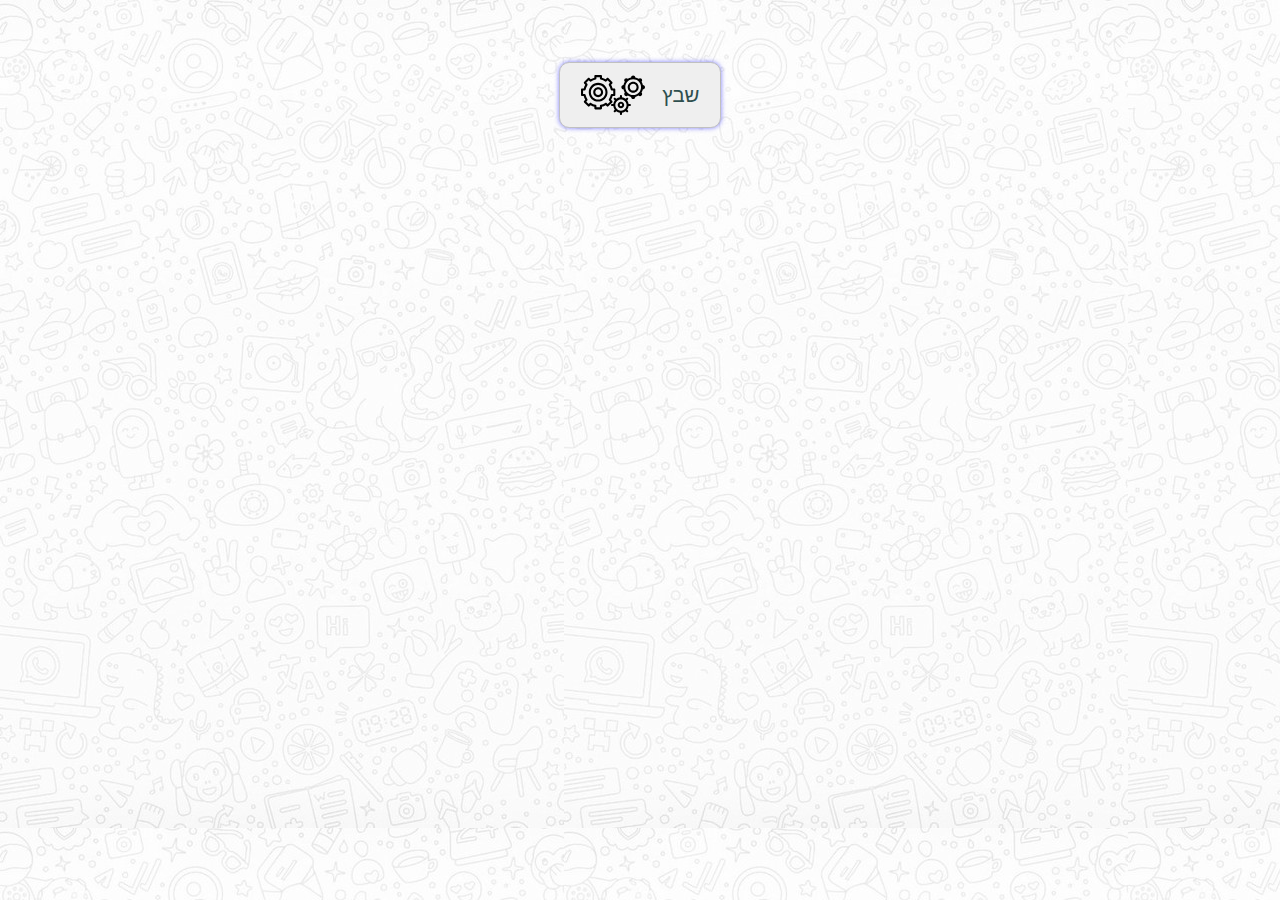
==== friday/index.html @ 933ba6e1 "friday initial" ====
<!DOCTYPE html>
<html lang="en">
<head>
    <meta charset="UTF-8">
    <meta http-equiv="X-UA-Compatible" content="IE=edge">
    <meta name="viewport" content="width=device-width, initial-scale=1.0, maximum-scale=1.0, user-scalable=0">
    <meta http-equiv="Cache-Control" content="no-cache, no-store, must-revalidate" />
    <meta http-equiv="Pragma" content="no-cache" />
    <meta http-equiv="Expires" content="0" />
    <title>שישי הורים</title>
    <script src="lib/sweetalert2/sweetalert2.all.js"></script>
    <link rel="icon" type="image/png" href="img/friday.svg" />
    <script src="lib/jquery/3.5.1/jquery.min.js"></script>
    <script src="lib/munkres/munkres.js"></script>
    <link rel="stylesheet" href="app/app.css">
    <link rel="stylesheet" href="app/tooltip.css">
    <script src="app/app.js"></script>
</head>
<body>
    <div id="dv_screen_message"><div>
        <div><div id="dv_screen_message_logo"></div></div>
        <div id="dv_screen_message_txt"></div>
    </div></div>
	<div id="mask_div"></div>
    <div id="bt_home"></div>
    <div id="top_toolbox_wrapper"><input id="bt_assign" type="button" value="שבץ"></div>
    <div id="results_wrapper"></div>
</body>
</html>
---- friday/app/app.css ----
:root{
    --campaign-color: darkslategray;
}

html{
    font-size: clamp(0.85em, 0.85vw, 4em);
}

body{
    text-align: right;
    direction: rtl;
    font-family: system-ui, -apple-system, "Segoe UI", Roboto, "Helvetica Neue", Arial, "Noto Sans", "Liberation Sans", sans-serif, "Apple Color Emoji", "Segoe UI Emoji", "Segoe UI Symbol", "Noto Color Emoji";
    font-family: linear-gradient(180deg, rgba(255, 255, 255, 0.15), rgba(255, 255, 255, 0));
    display: none;
    background-image: url(../img/bg.jpg);
    background-attachment: fixed;
}

#mask_div{
    position: fixed;
    inset: 0;
    z-index: 1000;
    display:none;
    background-image: url(../img/loading.gif); 
    background-repeat: no-repeat; 
    background-position: center;
    opacity: 0.5;
    background-color: white;
}

/* ===== Scrollbar CSS ===== */
  /* Firefox */
  * {
    scrollbar-width: auto;
    scrollbar-color: #8f54a0 #ffffff;
  }

  /* Chrome, Edge, and Safari */
  *::-webkit-scrollbar {
    width: 8px;
    height: 4px;
  }

  *::-webkit-scrollbar-track {
    background: #ffffff;
  }

  *::-webkit-scrollbar-thumb {
    /* background-color: #2f4f4f; */
    background-color: gray;
    border-radius: 2px;
    /* border: 1px solid #ffffff; */
  }

#dv_screen_message{
    position: absolute;
    inset: 0;
    display: flex;
    align-items: center;
    justify-content: center;
    text-align: center;
    background-color: #efefef;
}

#dv_screen_message>div{
    padding-bottom: 10vh;
}

#dv_screen_message_txt{
    font-size: 5vw;
    font-weight: 200;
    color: #606060;
}

#dv_screen_message_logo{
    background-image: url(../img/logo.png);
    background-repeat: no-repeat;
    background-position: center;
    background-size: contain;
    height: 20vw;
    width: 20vw;
    border-radius: 20vw;
    border: 1px gray solid;
    display: inline-block;
}

#top_toolbox_wrapper{
  display: flex;
  justify-content: center;
  padding: 4em;
}

input[type='button'] {
  font-size: 1.5em;
  cursor: pointer;
  border-radius: 0.5em;
  border: 1px silver solid;
  box-shadow: 0 0 5px 0px #0000ff80;
  color: darkslategray;
}

input[type='button']:hover{
  box-shadow: 0 0 5px 0px #0000ff;
}

#bt_assign{
  background-image: url(../img/gear.svg);
  background-repeat: no-repeat;
  background-position: center left 1em;
  padding: 1em 1em 1em 5em;
}

.space_box {
  background-color: white;
  box-shadow: 0 0 10px grey;
  margin: 1em;
  display: inline-block;
  padding: 10px;
  text-align: right;
  border-radius: 10px;
  min-width: 16em;
}

.space_box:hover{
  box-shadow: 0 0 15px grey;
}

.space_title {
  font-weight: 500;
  text-align: center;
  padding: 0.5em 1em 1em 1em;
  font-size: 1.3em;
}

.tb_space {width: 100%;}
.tb_space tr:nth-child(even) {background: #f8f8f8}
.tb_space tr:nth-child(odd) {background: #f0f0f0}
.tb_space td {
    padding: 6px;
    white-space: nowrap;
}
/* .tb_space td:nth-child(2) {font-weight: 600} */
.tb_space tr:hover {background-color: #e5e5e5;}
#results_wrapper{text-align: center;}
---- friday/app/tooltip.css ----
.tooltip {
    position: relative;
    display: inline-block;
    /* border-bottom: 1px dotted black; */
  }
  
  .tooltip .tooltiptext {
    visibility: hidden;
    /* width: 120px; */
    background-color: #555;
    color: #fff;
    text-align: center;
    border-radius: 6px;
    padding: 5px 0;
    position: absolute;
    z-index: 1;
    bottom: 125%;
    /* left: 50%; */
    /* margin-left: -60px; */
    opacity: 0;
    transition: opacity 0.3s;
    padding: 8px;
  }
  
  .tooltip .tooltiptext::after {
    content: "";
    position: absolute;
    top: 100%;
    left: 50%;
    margin-left: -5px;
    border-width: 5px;
    border-style: solid;
    border-color: #555 transparent transparent transparent;
  }
  
  .tooltip:hover .tooltiptext {
    visibility: visible;
    opacity: 1;
  }

  .bt_item_info.tooltip .tooltiptext {
    width:12rem;
    left: 0;
    text-align: right;
    direction: rtl;
  }

  .bt_item_info.tooltip .tooltiptext::after {
    left: 15%;
  }

  .tooltiptext>span {
    text-decoration: underline;
  }

  .bt_item_delete.tooltip .tooltiptext {
    left: -5px;
  }
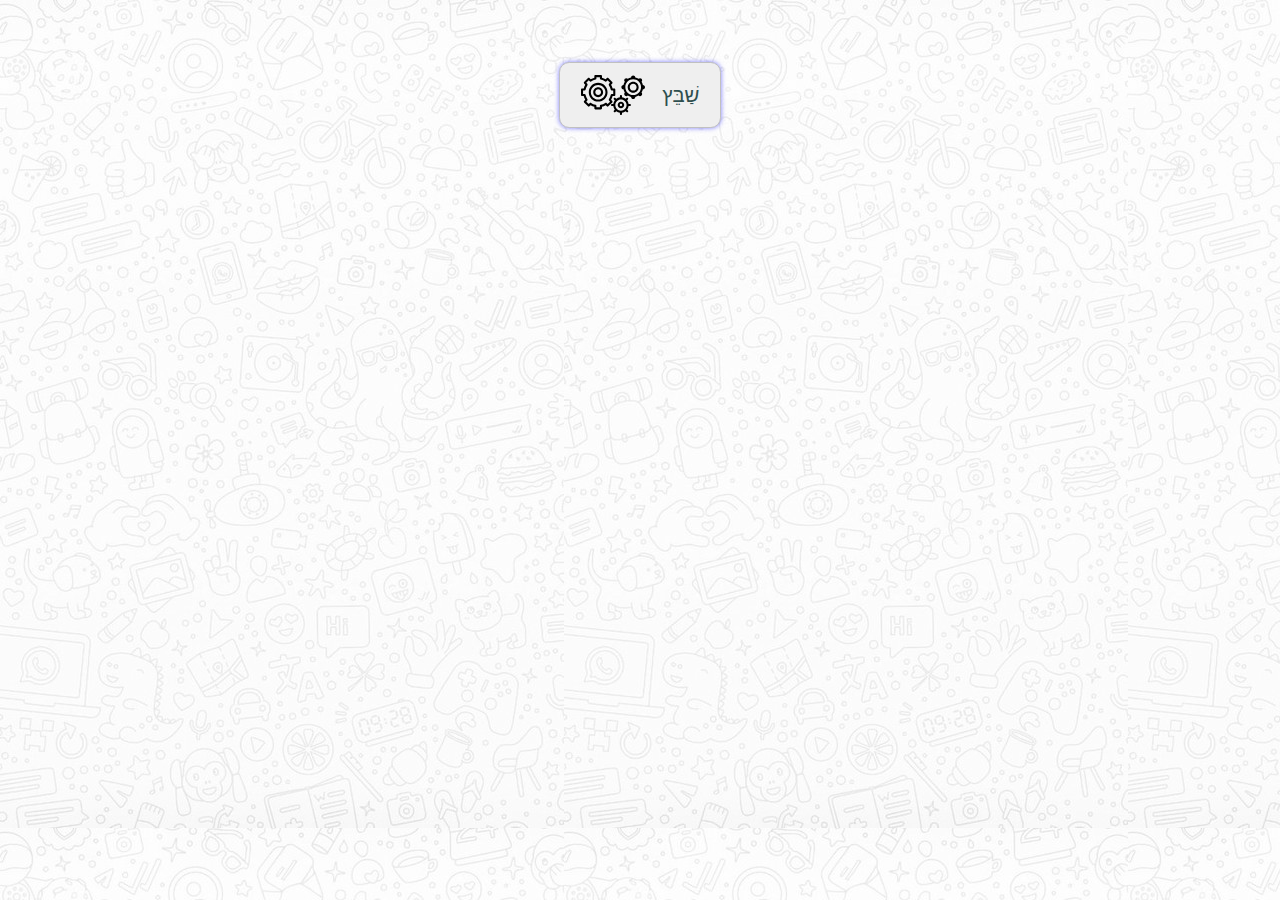
==== commit e9692b3a: "improve button text" ====
--- a/friday/index.html
+++ b/friday/index.html
@@ -23,7 +23,7 @@
     </div></div>
 	<div id="mask_div"></div>
     <div id="bt_home"></div>
-    <div id="top_toolbox_wrapper"><input id="bt_assign" type="button" value="שבץ"></div>
+    <div id="top_toolbox_wrapper"><input id="bt_assign" type="button" value="שַׁבֵּץ"></div>
     <div id="results_wrapper"></div>
 </body>
 </html>
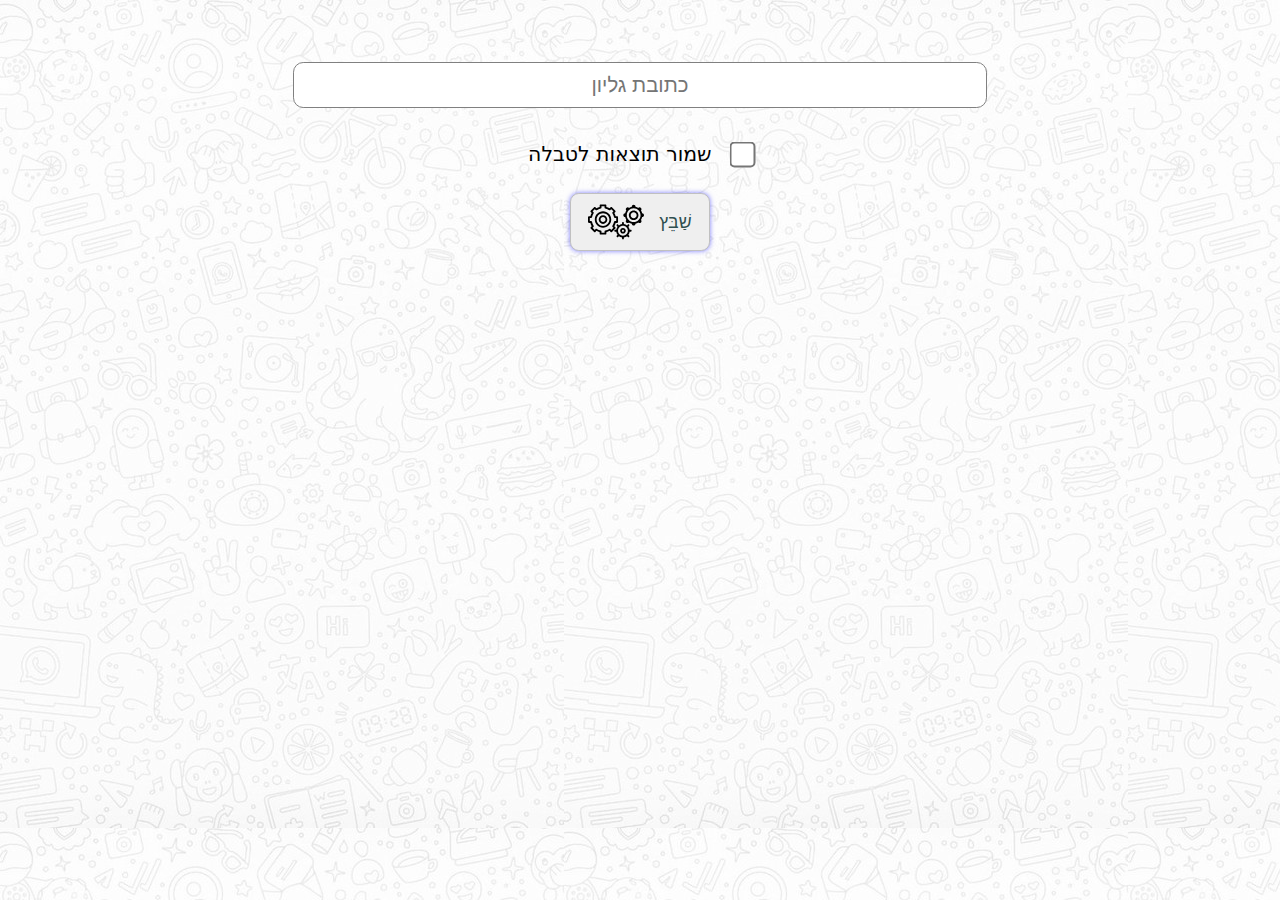
==== commit 66578aeb: "grade class filter + friday save" ====
--- a/friday/index.html
+++ b/friday/index.html
@@ -23,7 +23,14 @@
     </div></div>
 	<div id="mask_div"></div>
     <div id="bt_home"></div>
-    <div id="top_toolbox_wrapper"><input id="bt_assign" type="button" value="שַׁבֵּץ"></div>
+    <div id="top_toolbox_wrapper">
+        <div><input id="eb_input_sheet_address" type="text" placeholder="כתובת גליון"></div>
+        <div id="save_wrapper">
+            <input id="cb_save" type="checkbox"><label for="cb_save">שמור תוצאות לטבלה</label>
+        </div>
+        <div><div id="toolbox_error"></div></div>
+        <div><input id="bt_assign" type="button" value="שַׁבֵּץ"></div>
+    </div>
     <div id="results_wrapper"></div>
 </body>
 </html>
--- a/friday/app/app.css
+++ b/friday/app/app.css
@@ -84,14 +84,33 @@
     display: inline-block;
 }
 
-#top_toolbox_wrapper{
-  display: flex;
-  justify-content: center;
-  padding: 4em;
+#top_toolbox_wrapper {
+  text-align: center;
+  padding: 4em 1em 0;
+}
+
+#eb_input_sheet_address{
+    font-size: 1.5em;
+    padding: 0.5em;
+    border-radius: 0.5em;
+    direction: ltr;
+    margin-bottom: 1em;
+    border: 1px gray solid;
+    width: 34em;
+    max-width: 100%;
+    box-sizing: border-box;
+}
+
+#eb_input_sheet_address::placeholder{
+    text-align: center;
+}
+
+#top_toolbox_wrapper>input[type='button'] {
+  margin: 1em;
 }
 
 input[type='button'] {
-  font-size: 1.5em;
+  font-size: 1.3em;
   cursor: pointer;
   border-radius: 0.5em;
   border: 1px silver solid;
@@ -109,6 +128,7 @@
   background-position: center left 1em;
   padding: 1em 1em 1em 5em;
 }
+
 
 .space_box {
   background-color: white;
@@ -144,3 +164,35 @@
 #results_wrapper{text-align: center;}
 
 
+.class_header {
+  font-size: 2em;
+  font-weight: bold;
+  text-decoration: underline;
+  padding: 2em;
+}
+
+#toolbox_error {
+  color: red;
+  display: none;
+  font-size: 1.3em;
+  font-weight: 500;
+  padding: 0 0px 1em 0;
+}
+
+#save_wrapper {
+  padding: 1em;
+  margin-bottom: 1em;
+}
+
+#save_wrapper *{
+  cursor: pointer;
+}
+
+#save_wrapper label {
+  font-size: 1.5em;
+  margin-right: 1em;
+}
+
+#cb_save{
+  transform: scale(2);
+}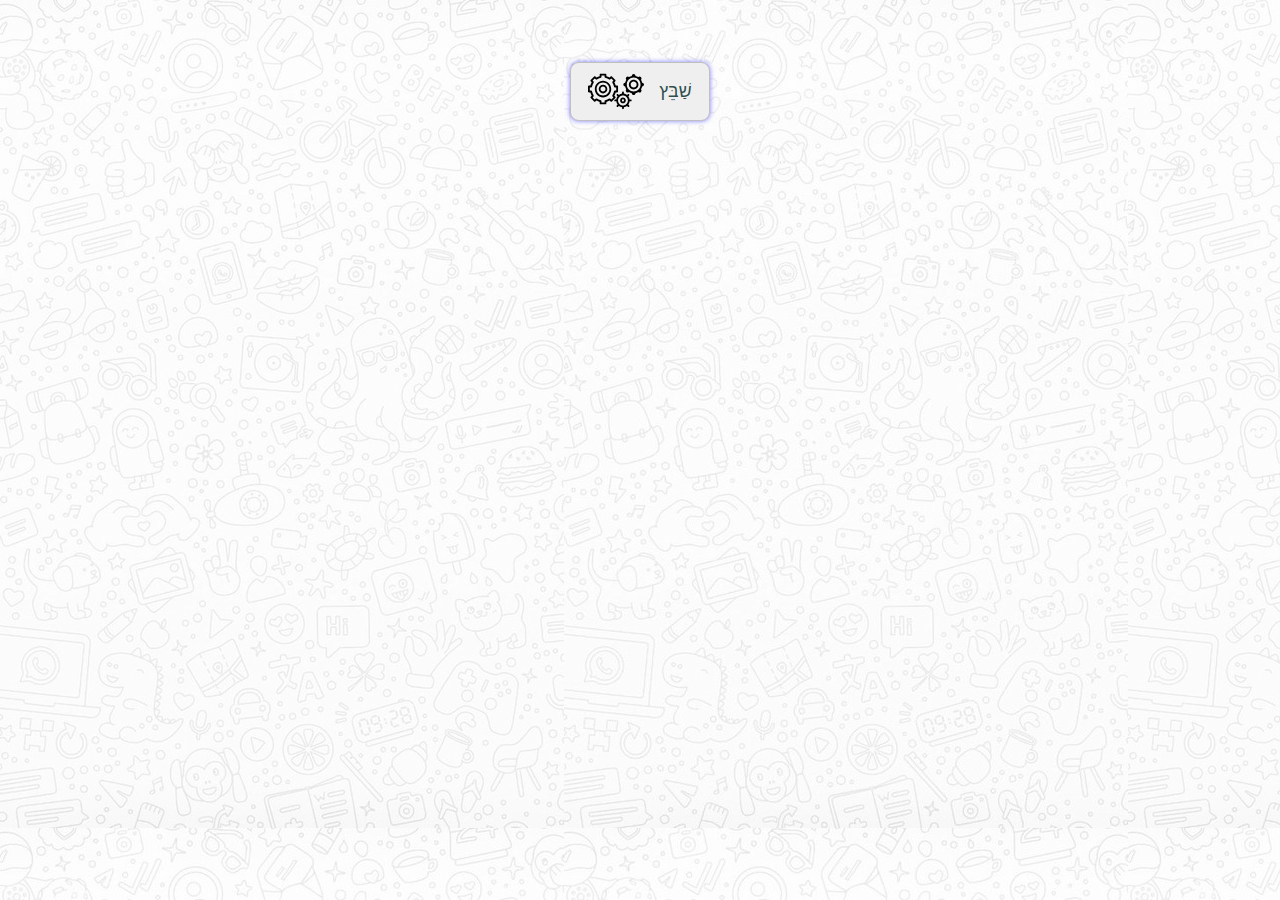
==== commit 07eb4c7f: "disable friday save changes for now" ====
--- a/friday/index.html
+++ b/friday/index.html
@@ -24,8 +24,8 @@
 	<div id="mask_div"></div>
     <div id="bt_home"></div>
     <div id="top_toolbox_wrapper">
-        <div><input id="eb_input_sheet_address" type="text" placeholder="כתובת גליון"></div>
-        <div id="save_wrapper">
+        <div style="display: none;"><input id="eb_input_sheet_address" type="text" placeholder="כתובת גליון"></div>
+        <div style="display: none;" id="save_wrapper">
             <input id="cb_save" type="checkbox"><label for="cb_save">שמור תוצאות לטבלה</label>
         </div>
         <div><div id="toolbox_error"></div></div>
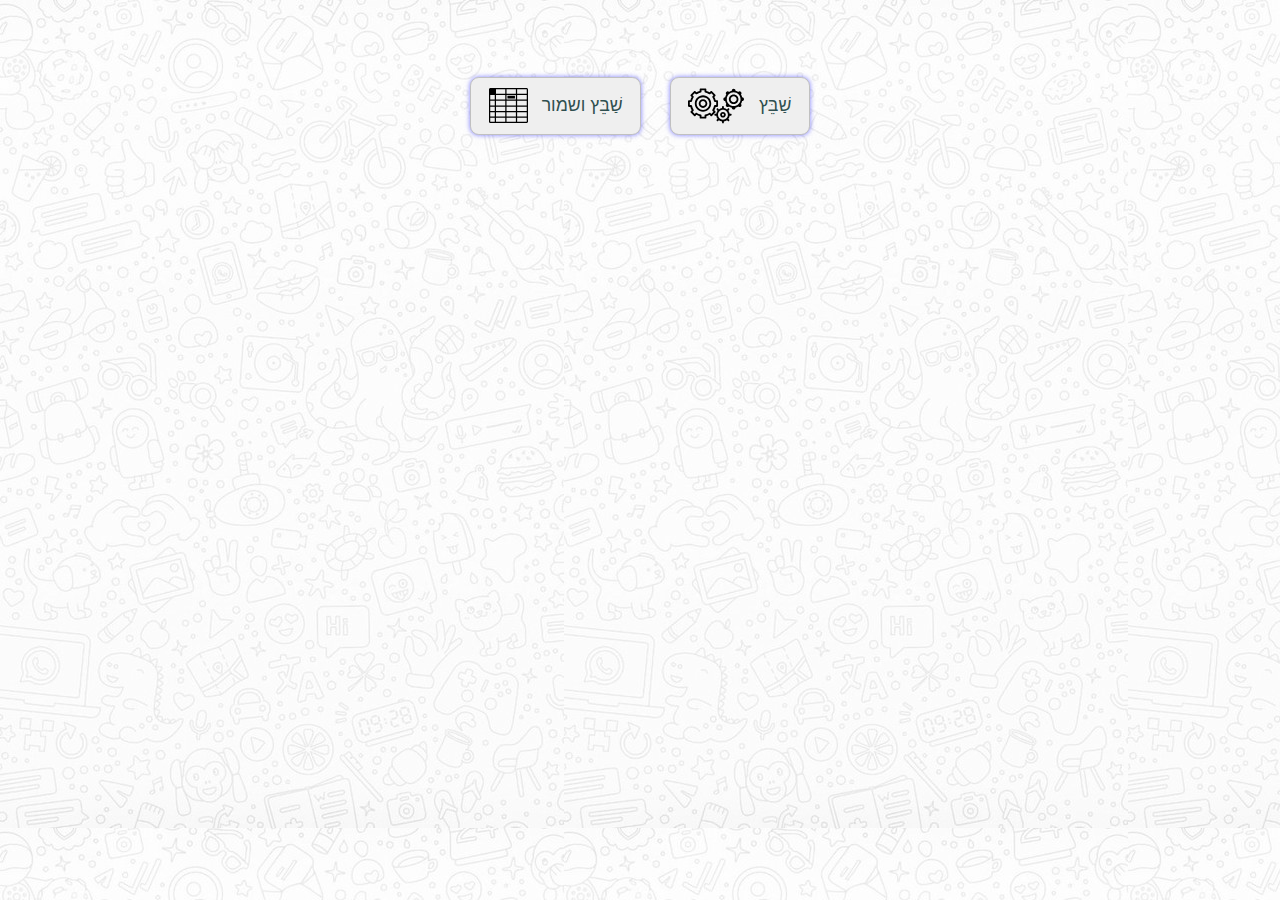
==== commit e437ec7e: "friday assign all" ====
--- a/friday/index.html
+++ b/friday/index.html
@@ -29,7 +29,7 @@
             <input id="cb_save" type="checkbox"><label for="cb_save">שמור תוצאות לטבלה</label>
         </div>
         <div><div id="toolbox_error"></div></div>
-        <div><input id="bt_assign" type="button" value="שַׁבֵּץ"></div>
+        <div><input id="bt_assign" type="button" value="שַׁבֵּץ"><input id="bt_assign_all" type="button" value="שַׁבֵּץ ושמור"></div>
     </div>
     <div id="results_wrapper"></div>
 </body>
--- a/friday/app/app.css
+++ b/friday/app/app.css
@@ -127,8 +127,17 @@
   background-repeat: no-repeat;
   background-position: center left 1em;
   padding: 1em 1em 1em 5em;
-}
-
+  margin: 0.8em;
+}
+
+#bt_assign_all {
+  background-image: url(../img/sheet.svg);
+  background-repeat: no-repeat;
+  background-position: center left 1em;
+  padding: 1em 1em 1em 4em;
+  margin: 0.8em;
+  background-size: 2.2em;
+}
 
 .space_box {
   background-color: white;
